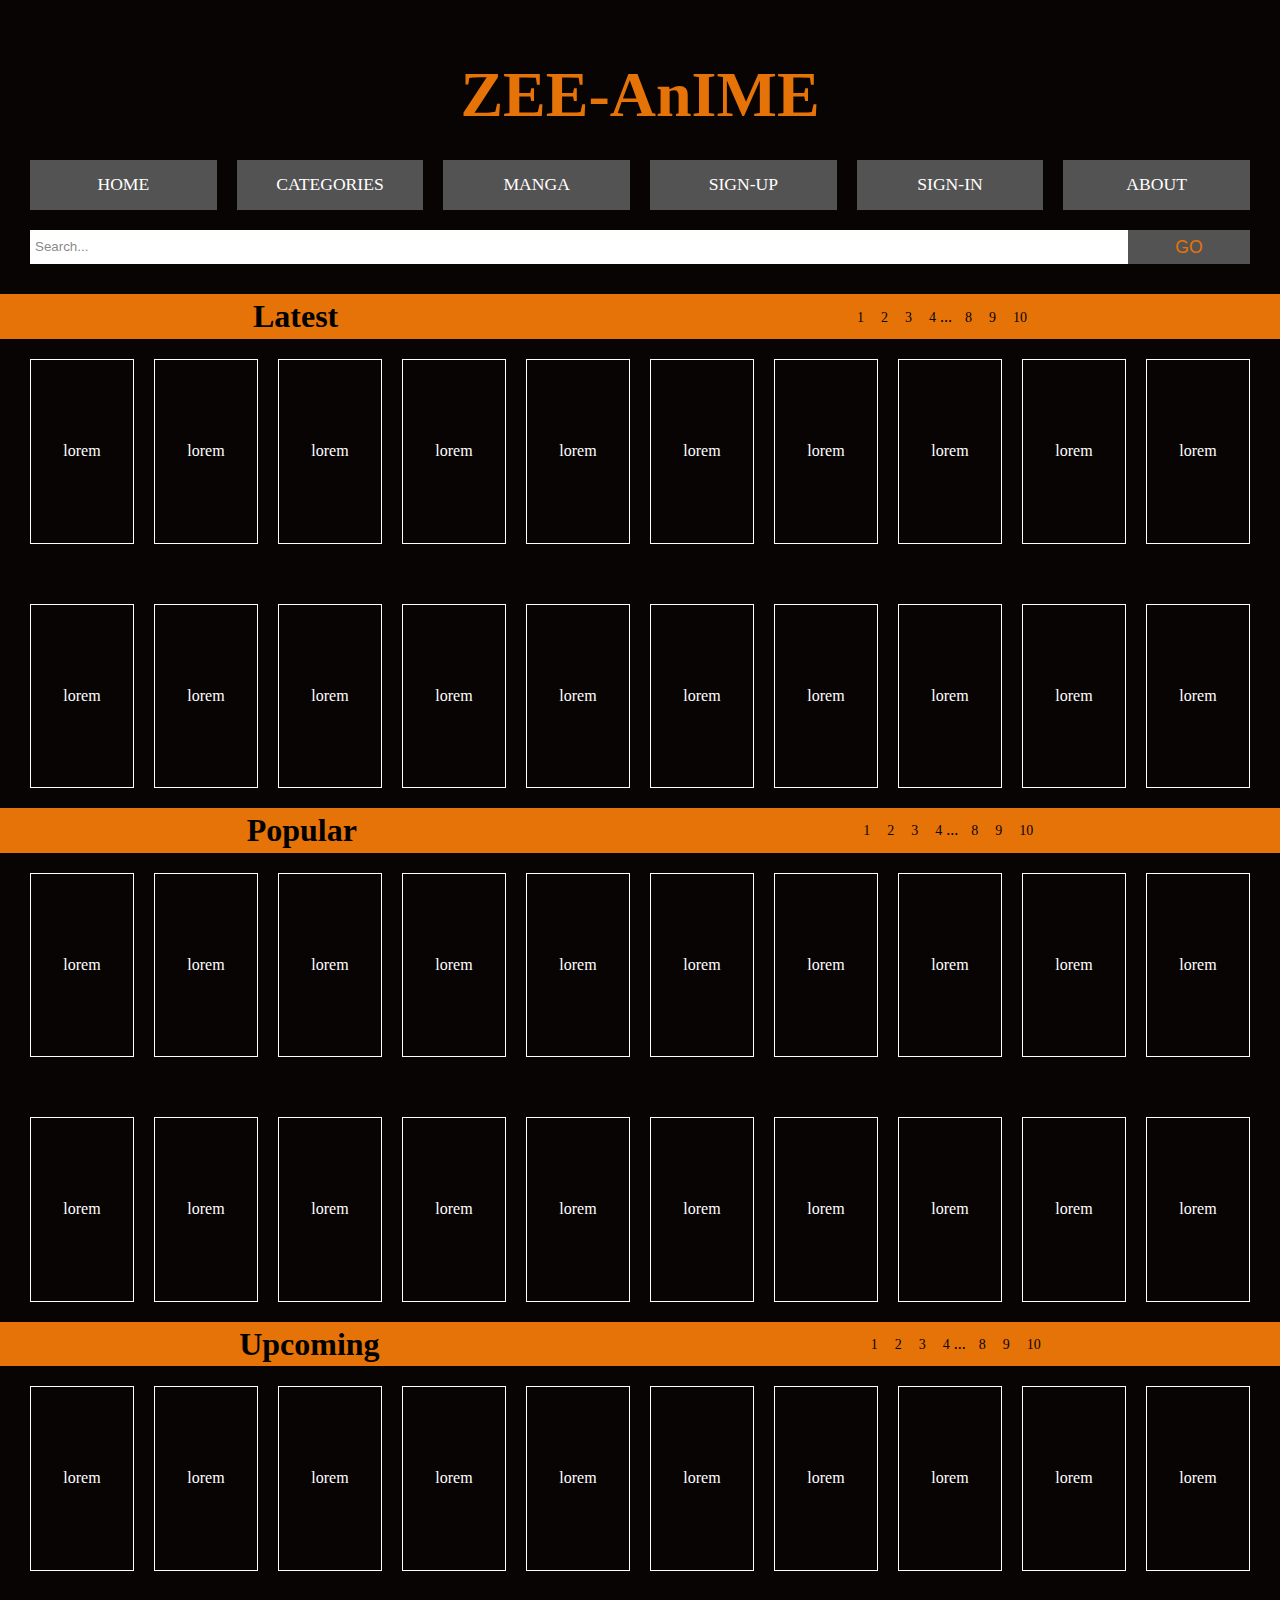
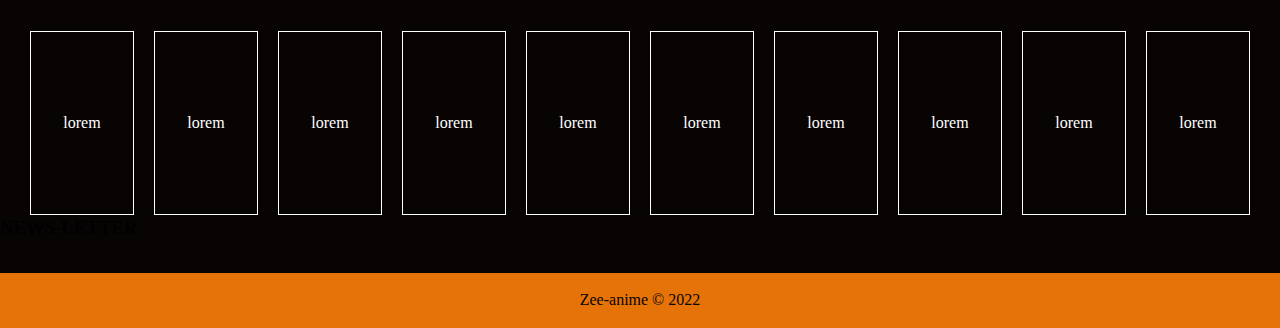
==== index.html @ 3efcdcdb "initial commit" ====
<!DOCTYPE html>
<html lang="en">
<head>
    <meta charset="UTF-8">
    <meta http-equiv="X-UA-Compatible" content="IE=edge">
    <meta name="viewport" content="width=device-width, initial-scale=1.0">
    <title>Zee-anime</title>
    <link rel="stylesheet" href="css/style.css">
    <link rel="stylesheet" href="bootstrap-5.0.2-dist/css/bootstrap-grid.css">

</head>
<body>
    <header>
        <div class="site-name">
            <h1>ZEE-<span>AnIME</span>
               </h1>
        </div>
        <nav>
            <ul>
                <li><a href="index.html">Home</a></li>           
                <li><a href="categories.html">Categories</a></li>
                <li><a href="">Manga</a></li>
                <li><a href="sign-up.html">Sign-Up</a></li>
                <li><a href="sign-in.html">Sign-In</a></li>
                <li><a href="">About</a></li>
            </ul>
        </nav>
        <form class="search">
            <input type="search" placeholder="Search..." class="bar">
            <button type="submit" class="btn" >GO</button> 
        </form>
    </header>
    <main>
        <div class="latest">
            <div class="latest-bar">
                <h1>Latest</h1>
                <div class="latest-next">
                    <a href=""><p>1</p></a>
                    <a href=""><p>2</p></a>
                    <a href=""><p>3</p></a>
                    <a href=""><p>4</p></a>
                    ...<a href=""><p>8</p></a>
                    <a href=""><p>9</p></a>
                    <a href=""><p>10</p></a>
                </div>
            </div>
            <div class="latest-tab">
                <a  href="data/data.html"><p class="vir">lorem</p></a>
                <a  href="data/data3.html"><p class="vir">lorem</p></a>
                <a  href="data/data2.html"><p class="vir">lorem</p></a>
                <a  href="data/data.html"><p class="vir">lorem</p></a>
                <a  href="data/data2.html"><p class="vir">lorem</p></a>
                <a  href="data/data.html"><p class="vir">lorem</p></a>
                <a  href="data/data3.html"><p class="vir">lorem</p></a>
                <a  href="data/data2.html"><p class="vir">lorem</p></a>
                <a  href="data/data3.html"><p class="vir">lorem</p></a>
                <a  href="data/data.html"><p class="vir">lorem</p></a>
                <a  href="data/data2.html"><p class="vir">lorem</p></a>
                <a  href="data/data3.html"><p class="vir">lorem</p></a>
                <a  href="data/data3.html"><p class="vir">lorem</p></a>
                <a  href="data/data2.html"><p class="vir">lorem</p></a>
                <a  href="data/data3.html"><p class="vir">lorem</p></a>
                <a  href="data/data.html"><p class="vir">lorem</p></a>
                <a  href="data/data2.html"><p class="vir">lorem</p></a>
                <a  href="data/data.html"><p class="vir">lorem</p></a>
                <a  href="data/data3.html"><p class="vir">lorem</p></a>
                <a  href="data/data2.html"><p class="vir">lorem</p></a>
            </div>
        </div>
        <div class="popular">
            <div class="popular-bar">
                <h1>Popular</h1>
                <div class="popular-next">
                    <a href=""><p>1</p></a>
                    <a href=""><p>2</p></a>
                    <a href=""><p>3</p></a>
                    <a href=""><p>4</p></a>
                    ...<a href=""><p>8</p></a>
                    <a href=""><p>9</p></a>
                    <a href=""><p>10</p></a>
                </div>
            </div>
            <div class="popular-tab">
                <a  href="data/data.html"><p class="vir">lorem</p></a>
                <a  href="data/data3.html"><p class="vir">lorem</p></a>
                <a  href="data/data2.html"><p class="vir">lorem</p></a>
                <a  href="data/data.html"><p class="vir">lorem</p></a>
                <a  href="data/data2.html"><p class="vir">lorem</p></a>
                <a  href="data/data.html"><p class="vir">lorem</p></a>
                <a  href="data/data3.html"><p class="vir">lorem</p></a>
                <a  href="data/data2.html"><p class="vir">lorem</p></a>
                <a  href="data/data3.html"><p class="vir">lorem</p></a>
                <a  href="data/data.html"><p class="vir">lorem</p></a>
                <a  href="data/data2.html"><p class="vir">lorem</p></a>
                <a  href="data/data3.html"><p class="vir">lorem</p></a>
                <a  href="data/data3.html"><p class="vir">lorem</p></a>
                <a  href="data/data2.html"><p class="vir">lorem</p></a>
                <a  href="data/data3.html"><p class="vir">lorem</p></a>
                <a  href="data/data.html"><p class="vir">lorem</p></a>
                <a  href="data/data2.html"><p class="vir">lorem</p></a>
                <a  href="data/data.html"><p class="vir">lorem</p></a>
                <a  href="data/data3.html"><p class="vir">lorem</p></a>
                <a  href="data/data2.html"><p class="vir">lorem</p></a>
            </div>
        <div class="upcoming">
            <div class="upcoming-bar">
                <h1>Upcoming</h1>
                <div class="upcoming-next">
                    <a href=""><p>1</p></a>
                    <a href=""><p>2</p></a>
                    <a href=""><p>3</p></a>
                    <a href=""><p>4</p></a>
                    ...<a href=""><p>8</p></a>
                    <a href=""><p>9</p></a>
                    <a href=""><p>10</p></a>
                </div>
            </div>
            <div class="upcoming-tab">
                <a  href="data/data.html"><p class="vir">lorem</p></a>
                <a  href="data/data3.html"><p class="vir">lorem</p></a>
                <a  href="data/data2.html"><p class="vir">lorem</p></a>
                <a  href="data/data.html"><p class="vir">lorem</p></a>
                <a  href="data/data2.html"><p class="vir">lorem</p></a>
                <a  href="data/data.html"><p class="vir">lorem</p></a>
                <a  href="data/data3.html"><p class="vir">lorem</p></a>
                <a  href="data/data2.html"><p class="vir">lorem</p></a>
                <a  href="data/data3.html"><p class="vir">lorem</p></a>
                <a  href="data/data.html"><p class="vir">lorem</p></a>
                <a  href="data/data2.html"><p class="vir">lorem</p></a>
                <a  href="data/data3.html"><p class="vir">lorem</p></a>
                <a  href="data/data3.html"><p class="vir">lorem</p></a>
                <a  href="data/data2.html"><p class="vir">lorem</p></a>
                <a  href="data/data3.html"><p class="vir">lorem</p></a>
                <a  href="data/data.html"><p class="vir">lorem</p></a>
                <a  href="data/data2.html"><p class="vir">lorem</p></a>
                <a  href="data/data.html"><p class="vir">lorem</p></a>
                <a  href="data/data3.html"><p class="vir">lorem</p></a>
                <a  href="data/data2.html"><p class="vir">lorem</p></a>
            </div>
            <aside>
                <h3>NEWS-LETTER</h3>
                
            </aside>
    </main>
    <footer>
        <p>Zee-anime &copy; 2022</p>
    </footer>



    <script src="../bootstrap-5.0.2-dist/bootstrap-5.0.2-dist/js/bootstrap.bundle.js"></script>
</body>
</html>
---- css/style.css ----
:root{
    --primary: rgb(230, 115, 7);
    --dark:rgb(8, 4, 4);
    --light:#fff;
    --shadow:0 1px 5px rgba(104,104,104,0.8);
    --danger: rgba(104,104,104,0.8);
}


body{
    background: var(--dark);
}
*{
    margin: 0;
    padding: 0;
    box-sizing: border-box;
    font-family:  url(fonts/Rubik_Distressed/RubikDistressed-Regular.ttf);;
    line-height: 1.4;
}

header{
    margin: auto;
    padding: 30px 30px;
    background: var(--dark);
}

.site-name{
    text-align: center;
    margin: 20px 0;
}

.site-name h1{
    color: var(--primary);
    font-size: 4rem;
}


nav{
    margin-bottom: 20px;
}
nav ul{
    display: grid;
    grid-gap: 20px;
    grid-template-columns: repeat(6, 1fr);
    padding: 0;
    list-style: none;
}

nav a{
    background: var(--danger);
    text-decoration: none;
    text-transform: uppercase;
    color: var(--light);
    display: block;
    padding: 0.8rem;
    text-align: center;
    font-size: 1.1rem;
    transition: 1s;
}
nav a:hover{
    background: var(--primary);
}
.search{
    display: flex;
    
}
.search input{
    border: none;
    outline: none;
    padding: 5px 5px;
    margin: 0;
    min-width: 90%;
}
.search ::placeholder{
    color: var(--danger);
}
.btn{
    min-width: 10%;
    padding: 5px 6px;
    border: 0;
    background-color: var(--danger);
    color: var(--primary);
    font-size: 1.1rem;
}
/* ------------------latest begins------------- */
.latest{
    margin-bottom: 20px;
}

.latest-tab{
    min-width: 100%;
    margin: auto;
    padding: 0px 30px;
    display: grid;
    grid-column-gap: 20px;
    grid-row-gap: 60px;
    grid-template-columns: repeat(auto-fit, minmax(100px, 1fr));;
}
.latest-tab a{
    text-decoration: none;
}
.latest-bar{
    display: flex;
    justify-content: space-between;
    background: var(--primary);
    margin-bottom: 20px;
}
.latest h1{
    text-align: center;
    margin: auto;
}
.latest-next{
    margin: auto;
}
.latest-next a{
    text-decoration: none;
    color: var(--dark);
}
.latest-next p{
    display: inline;
    margin-left: 13px;
    font-size: 14px;
}
.vir{
    border: 1px solid var(--light);
    padding: 80px 10px; 
    color: var(--light);
    text-align: center;
    text-decoration: none;
}
/* --------------end of latest----------------- */
/* ---------------popular begins--------------- */
.popular{
    margin-bottom: 20px;
}
.popular-tab{
    min-width: 100%;
    margin: auto;
    padding: 0px 30px;
    display: grid;
    grid-column-gap: 20px;
    grid-row-gap: 60px;
    grid-template-columns: repeat(auto-fit, minmax(100px, 1fr));;
}
.popular-tab a{
    text-decoration: none;
}
.popular-bar{
    display: flex;
    justify-content: space-between;
    background: var(--primary);
    margin-bottom: 20px;
}

.popular h1{
    text-align: center;
    margin: auto;
}
.popular-next{
    margin: auto;
}
.popular-next a{
    text-decoration: none;
    color: var(--dark);
}
.popular-next p{
    display: inline;
    margin-left: 13px;
    font-size: 14px;
}
/* ----------------end of popular--------------- */

/* ----------------upcoming begins-------------- */
.upcoming{
    margin-top: 20px;
    margin-bottom: 20px;
}
.upcoming-tab{
    min-width: 100%;
    margin: auto;
    padding: 0px 30px;
    display: grid;
    grid-column-gap: 20px;
    grid-row-gap: 60px;
    grid-template-columns: repeat(auto-fit, minmax(100px, 1fr));;
}
.upcoming-tab a{
    text-decoration: none;
}
.upcoming-bar{
    display: flex;
    justify-content: space-between;
    background: var(--primary);
    margin-bottom: 20px;
}

.upcoming h1{
    text-align: center;
    margin: auto;
}
.upcoming-next{
    margin: auto;
}
.upcoming-next a{
    text-decoration: none;
    color: var(--dark);
}
.upcoming-next p{
    display: inline;
    margin-left: 13px;
    font-size: 14px;
}
/* ----------------end of upcoming----------------*/


/* ----------------footer---------------------- */
footer{
    margin-top: 2rem;
    background: var(--primary);
    color: var(--dark);
    text-align: center;
    padding: 1rem;
}
/* --------------end of footer----------------- */

@media(max-width:770px) {
    header nav ul{
    grid-template-columns: 2fr;
    }

}

@media(max-width:500px) {
    .search input{
        min-width: 90%;
    }
    .search button{
        min-width: 10%;
        font-size: 0.6rem;
    }
}
@media(max-width:300px) {
    .latest-tab{
        grid-template-columns: 1fr;
    }
    .search input{
        min-width: 90%;
    }
    .search button{
        min-width: 10%;
        font-size: 0.6rem;
    }
}
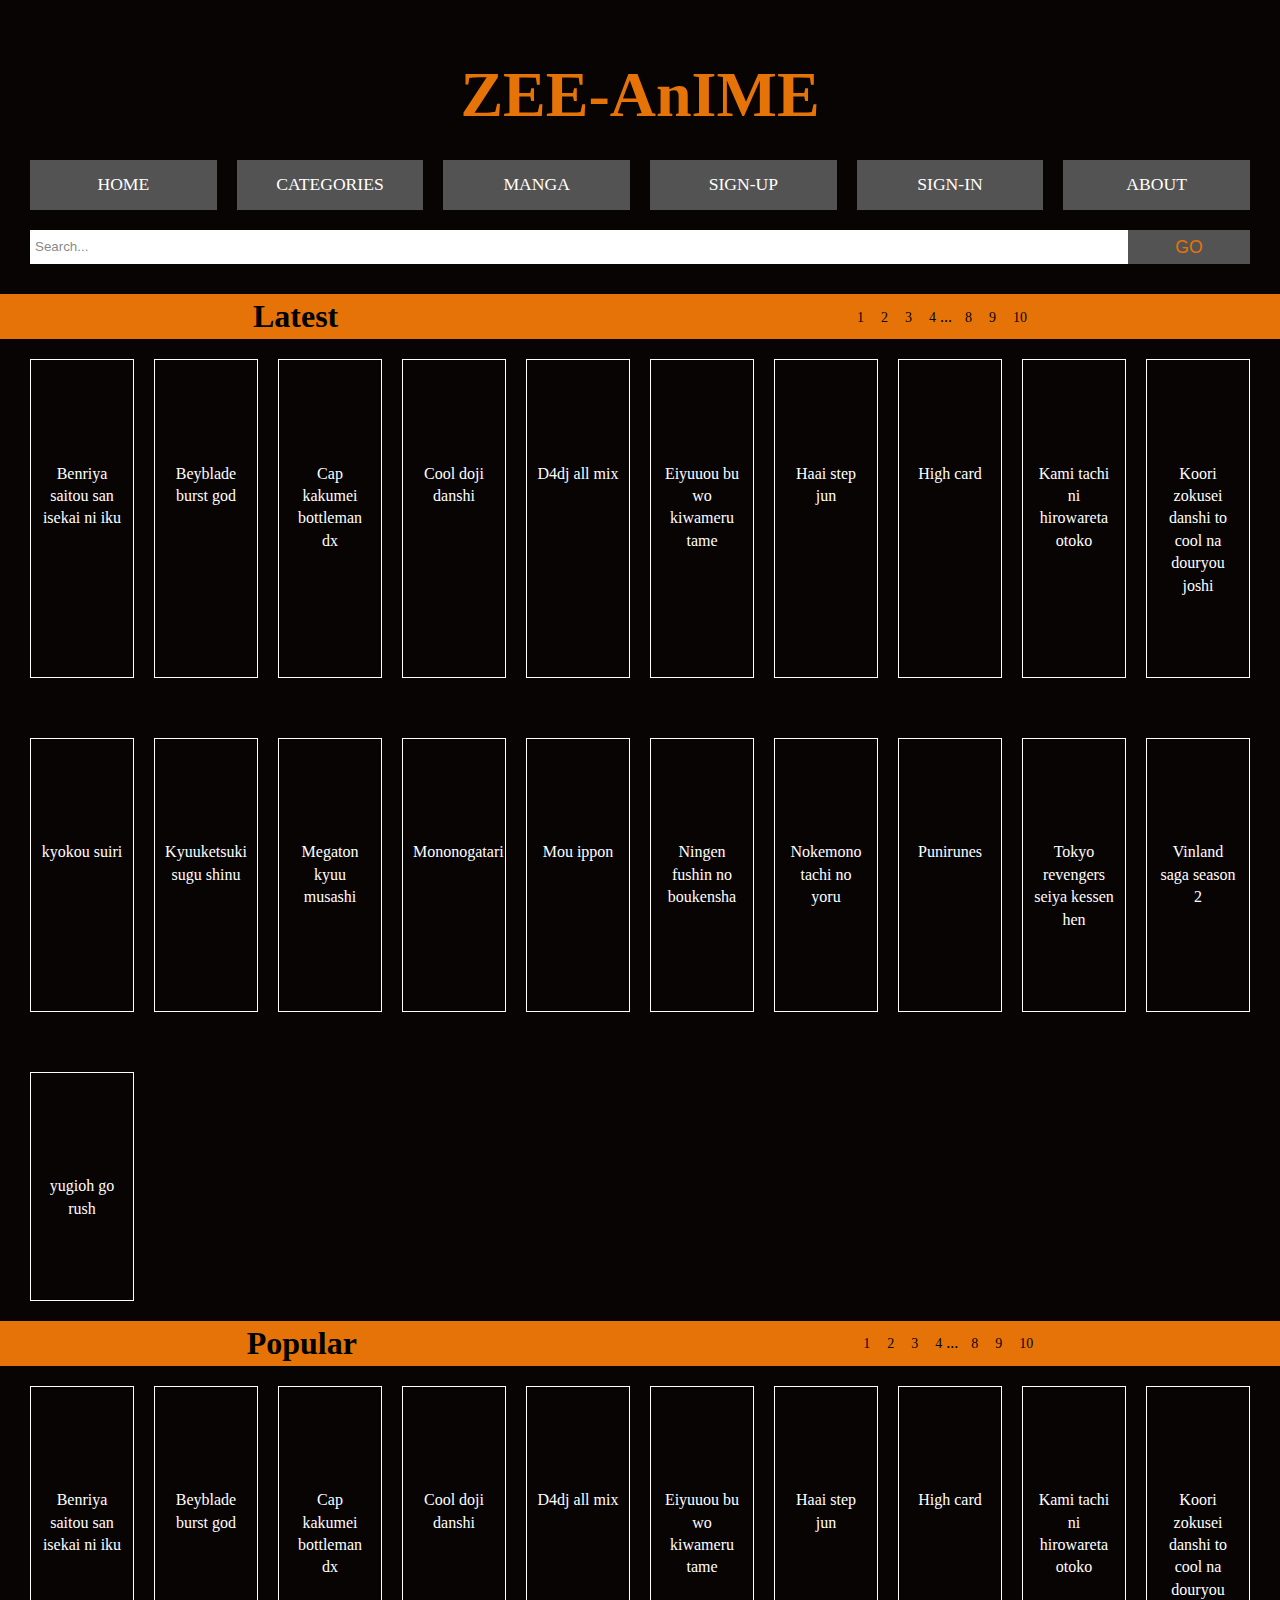
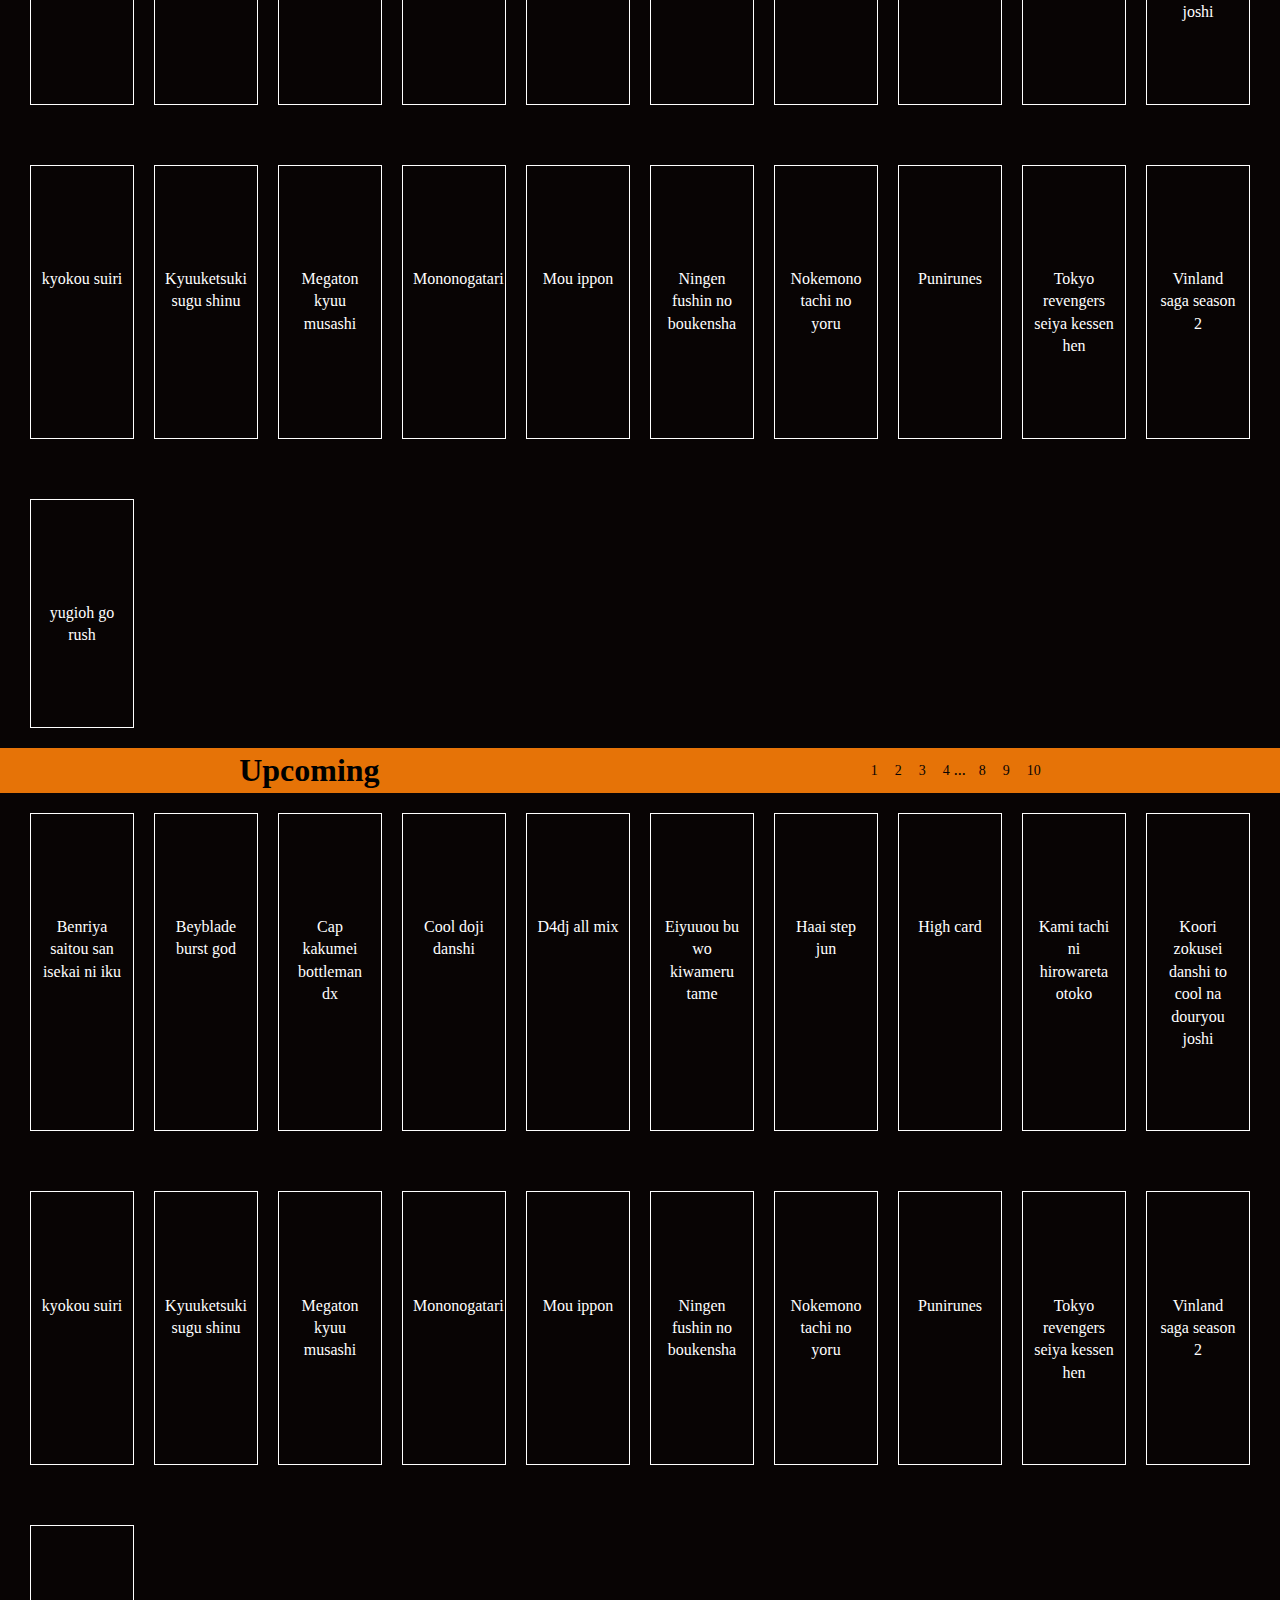
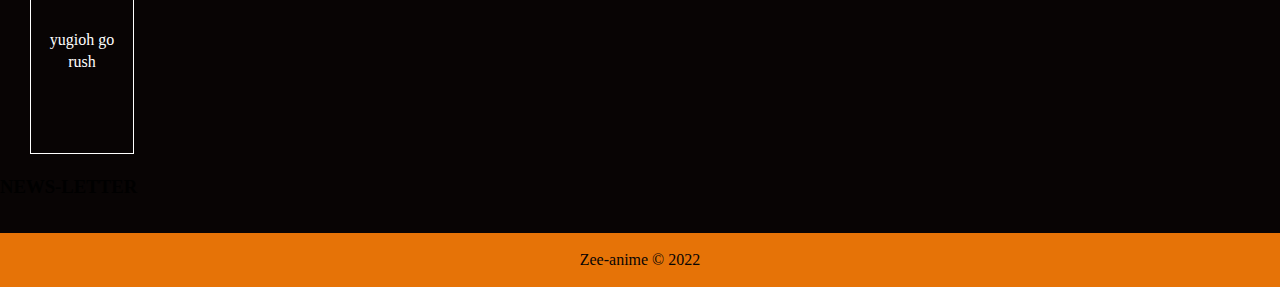
==== commit fc54cf27: "Add files via upload" ====
--- a/index.html
+++ b/index.html
@@ -19,10 +19,10 @@
             <ul>
                 <li><a href="index.html">Home</a></li>           
                 <li><a href="categories.html">Categories</a></li>
-                <li><a href="">Manga</a></li>
+                <li><a href="manga.html">Manga</a></li>
                 <li><a href="sign-up.html">Sign-Up</a></li>
                 <li><a href="sign-in.html">Sign-In</a></li>
-                <li><a href="">About</a></li>
+                <li><a href="about.html">About</a></li>
             </ul>
         </nav>
         <form class="search">
@@ -31,6 +31,8 @@
         </form>
     </header>
     <main>
+        <div class="container1">
+        
         <div class="latest">
             <div class="latest-bar">
                 <h1>Latest</h1>
@@ -45,27 +47,93 @@
                 </div>
             </div>
             <div class="latest-tab">
-                <a  href="data/data.html"><p class="vir">lorem</p></a>
-                <a  href="data/data3.html"><p class="vir">lorem</p></a>
-                <a  href="data/data2.html"><p class="vir">lorem</p></a>
-                <a  href="data/data.html"><p class="vir">lorem</p></a>
-                <a  href="data/data2.html"><p class="vir">lorem</p></a>
-                <a  href="data/data.html"><p class="vir">lorem</p></a>
-                <a  href="data/data3.html"><p class="vir">lorem</p></a>
-                <a  href="data/data2.html"><p class="vir">lorem</p></a>
-                <a  href="data/data3.html"><p class="vir">lorem</p></a>
-                <a  href="data/data.html"><p class="vir">lorem</p></a>
-                <a  href="data/data2.html"><p class="vir">lorem</p></a>
-                <a  href="data/data3.html"><p class="vir">lorem</p></a>
-                <a  href="data/data3.html"><p class="vir">lorem</p></a>
-                <a  href="data/data2.html"><p class="vir">lorem</p></a>
-                <a  href="data/data3.html"><p class="vir">lorem</p></a>
-                <a  href="data/data.html"><p class="vir">lorem</p></a>
-                <a  href="data/data2.html"><p class="vir">lorem</p></a>
-                <a  href="data/data.html"><p class="vir">lorem</p></a>
-                <a  href="data/data3.html"><p class="vir">lorem</p></a>
-                <a  href="data/data2.html"><p class="vir">lorem</p></a>
-            </div>
+                <div class="vir">
+                    <a  href="data/data.html"><img src="images/benriya-saitou-san-isekai-ni-iku-1672328688.png" alt="" class="bg1"></a>
+                    <p>Benriya saitou san isekai ni iku</p>
+                </div>
+                <div class="vir">
+                    <a  href="data/data.html"><img src="images/beyblade-burst-god.png" alt="" class="bg1"></a>
+                    <p>Beyblade burst god</p>
+                </div>
+                <div class="vir">
+                    <a  href="data/data.html"><img src="images/cap-kakumei-bottleman-dx.png" alt="" class="bg1"></a>
+                    <p>Cap kakumei bottleman dx</p>
+                </div>
+                <div class="vir">
+                    <a  href="data/data.html"><img src="images/cool-doji-danshi.png" alt="" class="bg1"></a>
+                    <p>Cool doji danshi</p>
+                </div>
+                <div class="vir">
+                    <a  href="data/data.html"><img src="images/d4dj-all-mix-1672329322.png" alt="" class="bg1"></a>
+                    <p>D4dj all mix</p>
+                </div>
+                <div class="vir">
+                    <a  href="data/data.html"><img src="images/eiyuuou-bu-wo-kiwameru-tame-tenseisu-soshite-sekai-saikyou-no-minarai-kishi-tv-1672329706.png" alt="" class="bg1"></a>
+                    <p>Eiyuuou bu wo kiwameru tame</p>
+                </div>
+                <div class="vir">
+                    <a  href="data/data.html"><img src="images/haai-step-jun.png" alt="" class="bg1"></a>
+                    <p>Haai step jun</p>
+                </div>
+                <div class="vir">
+                    <a  href="data/data.html"><img src="images/high-card-1672330114.png" alt="" class="bg1"></a>
+                    <p>High card</p>
+                </div>
+                <div class="vir">
+                    <a  href="data/data.html"><img src="images/kami-tachi-ni-hirowareta-otoko-2nd-season-1672330617.png" alt="" class="bg1"></a>
+                    <p>Kami tachi ni hirowareta otoko</p>
+                </div>
+                <div class="vir">
+                    <a  href="data/data.html"><img src="images/koori-zokusei-danshi-to-cool-na-douryou-joshi-1672330793 (1).png" alt="" class="bg1"></a>
+                    <p>Koori zokusei danshi to cool na douryou joshi</p>
+                </div>
+                <div class="vir">
+                    <a  href="data/data.html"><img src="images/kyokou-suiri-2nd-season-1672331068.png" alt="" class="bg1"></a>
+                    <p>kyokou suiri</p>
+                </div>
+                <div class="vir">
+                    <a  href="data/data.html"><img src="images/kyuuketsuki-sugu-shinu-2nd-season-1672331169.png" alt="" class="bg1"></a>
+                    <p>Kyuuketsuki sugu shinu</p>
+                </div>
+                <div class="vir">
+                    <a  href="data/data.html"><img src="images/megaton-kyuu-musashi-2nd-season-1663209916.png" alt="" class="bg1"></a>
+                    <p>Megaton kyuu musashi</p>
+                </div>
+                <div class="vir">
+                    <a  href="data/data.html"><img src="images/mononogatari-1672331485.png" alt="" class="bg1"></a>
+                    <p>Mononogatari</p>
+                </div>
+                <div class="vir">
+                    <a  href="data/data.html"><img src="images/mou-ippon-1672331529.png" alt="" class="bg1"></a>
+                    <p>Mou ippon</p>
+                </div>
+                <div class="vir">
+                    <a  href="data/data.html"><img src="images/ningen-fushin-no-boukensha-tachi-ga-sekai-wo-sukuu-you-desu-1672331809.png" alt="" class="bg1"></a>
+                    <p>Ningen fushin no boukensha</p>
+                </div>
+                <div class="vir">
+                    <a  href="data/data.html"><img src="images/nokemono-tachi-no-yoru-1672331882.png" alt="" class="bg1"></a>
+                    <p>Nokemono tachi no yoru</p>
+                </div>
+                <div class="vir">
+                    <a  href="data/data.html"><img src="images/punirunes.png" alt="" class="bg1"></a>
+                    <p>Punirunes</p>
+                </div>
+                <div class="vir">
+                    <a  href="data/data.html"><img src="images/tokyo-revengers-seiya-kessen-hen-1672332928.png" alt="" class="bg1"></a>
+                    <p>Tokyo revengers seiya kessen hen</p>
+                </div>
+                <div class="vir">
+                    <a  href="data/data.html"><img src="images/vinland-saga-season-2-1672333695.png" alt="" class="bg1"></a>
+                    <p>Vinland saga season 2</p>
+                </div>
+                <div class="vir">
+                    <a  href="data/data.html"><img src="images/yugioh-go-rush.png" alt="" class="bg1"></a>
+                    <p>yugioh go rush</p>
+                </div>
+                
+                
+                            </div>
         </div>
         <div class="popular">
             <div class="popular-bar">
@@ -81,26 +149,92 @@
                 </div>
             </div>
             <div class="popular-tab">
-                <a  href="data/data.html"><p class="vir">lorem</p></a>
-                <a  href="data/data3.html"><p class="vir">lorem</p></a>
-                <a  href="data/data2.html"><p class="vir">lorem</p></a>
-                <a  href="data/data.html"><p class="vir">lorem</p></a>
-                <a  href="data/data2.html"><p class="vir">lorem</p></a>
-                <a  href="data/data.html"><p class="vir">lorem</p></a>
-                <a  href="data/data3.html"><p class="vir">lorem</p></a>
-                <a  href="data/data2.html"><p class="vir">lorem</p></a>
-                <a  href="data/data3.html"><p class="vir">lorem</p></a>
-                <a  href="data/data.html"><p class="vir">lorem</p></a>
-                <a  href="data/data2.html"><p class="vir">lorem</p></a>
-                <a  href="data/data3.html"><p class="vir">lorem</p></a>
-                <a  href="data/data3.html"><p class="vir">lorem</p></a>
-                <a  href="data/data2.html"><p class="vir">lorem</p></a>
-                <a  href="data/data3.html"><p class="vir">lorem</p></a>
-                <a  href="data/data.html"><p class="vir">lorem</p></a>
-                <a  href="data/data2.html"><p class="vir">lorem</p></a>
-                <a  href="data/data.html"><p class="vir">lorem</p></a>
-                <a  href="data/data3.html"><p class="vir">lorem</p></a>
-                <a  href="data/data2.html"><p class="vir">lorem</p></a>
+                <div class="vir">
+                    <a  href="data/data.html"><img src="images/benriya-saitou-san-isekai-ni-iku-1672328688.png" alt="" class="bg1"></a>
+                    <p>Benriya saitou san isekai ni iku</p>
+                </div>
+                <div class="vir">
+                    <a  href="data/data.html"><img src="images/beyblade-burst-god.png" alt="" class="bg1"></a>
+                    <p>Beyblade burst god</p>
+                </div>
+                <div class="vir">
+                    <a  href="data/data.html"><img src="images/cap-kakumei-bottleman-dx.png" alt="" class="bg1"></a>
+                    <p>Cap kakumei bottleman dx</p>
+                </div>
+                <div class="vir">
+                    <a  href="data/data.html"><img src="images/cool-doji-danshi.png" alt="" class="bg1"></a>
+                    <p>Cool doji danshi</p>
+                </div>
+                <div class="vir">
+                    <a  href="data/data.html"><img src="images/d4dj-all-mix-1672329322.png" alt="" class="bg1"></a>
+                    <p>D4dj all mix</p>
+                </div>
+                <div class="vir">
+                    <a  href="data/data.html"><img src="images/eiyuuou-bu-wo-kiwameru-tame-tenseisu-soshite-sekai-saikyou-no-minarai-kishi-tv-1672329706.png" alt="" class="bg1"></a>
+                    <p>Eiyuuou bu wo kiwameru tame</p>
+                </div>
+                <div class="vir">
+                    <a  href="data/data.html"><img src="images/haai-step-jun.png" alt="" class="bg1"></a>
+                    <p>Haai step jun</p>
+                </div>
+                <div class="vir">
+                    <a  href="data/data.html"><img src="images/high-card-1672330114.png" alt="" class="bg1"></a>
+                    <p>High card</p>
+                </div>
+                <div class="vir">
+                    <a  href="data/data.html"><img src="images/kami-tachi-ni-hirowareta-otoko-2nd-season-1672330617.png" alt="" class="bg1"></a>
+                    <p>Kami tachi ni hirowareta otoko</p>
+                </div>
+                <div class="vir">
+                    <a  href="data/data.html"><img src="images/koori-zokusei-danshi-to-cool-na-douryou-joshi-1672330793 (1).png" alt="" class="bg1"></a>
+                    <p>Koori zokusei danshi to cool na douryou joshi</p>
+                </div>
+                <div class="vir">
+                    <a  href="data/data.html"><img src="images/kyokou-suiri-2nd-season-1672331068.png" alt="" class="bg1"></a>
+                    <p>kyokou suiri</p>
+                </div>
+                <div class="vir">
+                    <a  href="data/data.html"><img src="images/kyuuketsuki-sugu-shinu-2nd-season-1672331169.png" alt="" class="bg1"></a>
+                    <p>Kyuuketsuki sugu shinu</p>
+                </div>
+                <div class="vir">
+                    <a  href="data/data.html"><img src="images/megaton-kyuu-musashi-2nd-season-1663209916.png" alt="" class="bg1"></a>
+                    <p>Megaton kyuu musashi</p>
+                </div>
+                <div class="vir">
+                    <a  href="data/data.html"><img src="images/mononogatari-1672331485.png" alt="" class="bg1"></a>
+                    <p>Mononogatari</p>
+                </div>
+                <div class="vir">
+                    <a  href="data/data.html"><img src="images/mou-ippon-1672331529.png" alt="" class="bg1"></a>
+                    <p>Mou ippon</p>
+                </div>
+                <div class="vir">
+                    <a  href="data/data.html"><img src="images/ningen-fushin-no-boukensha-tachi-ga-sekai-wo-sukuu-you-desu-1672331809.png" alt="" class="bg1"></a>
+                    <p>Ningen fushin no boukensha</p>
+                </div>
+                <div class="vir">
+                    <a  href="data/data.html"><img src="images/nokemono-tachi-no-yoru-1672331882.png" alt="" class="bg1"></a>
+                    <p>Nokemono tachi no yoru</p>
+                </div>
+                <div class="vir">
+                    <a  href="data/data.html"><img src="images/punirunes.png" alt="" class="bg1"></a>
+                    <p>Punirunes</p>
+                </div>
+                <div class="vir">
+                    <a  href="data/data.html"><img src="images/tokyo-revengers-seiya-kessen-hen-1672332928.png" alt="" class="bg1"></a>
+                    <p>Tokyo revengers seiya kessen hen</p>
+                </div>
+                <div class="vir">
+                    <a  href="data/data.html"><img src="images/vinland-saga-season-2-1672333695.png" alt="" class="bg1"></a>
+                    <p>Vinland saga season 2</p>
+                </div>
+                <div class="vir">
+                    <a  href="data/data.html"><img src="images/yugioh-go-rush.png" alt="" class="bg1"></a>
+                    <p>yugioh go rush</p>
+                </div>
+                
+                
             </div>
         <div class="upcoming">
             <div class="upcoming-bar">
@@ -116,38 +250,100 @@
                 </div>
             </div>
             <div class="upcoming-tab">
-                <a  href="data/data.html"><p class="vir">lorem</p></a>
-                <a  href="data/data3.html"><p class="vir">lorem</p></a>
-                <a  href="data/data2.html"><p class="vir">lorem</p></a>
-                <a  href="data/data.html"><p class="vir">lorem</p></a>
-                <a  href="data/data2.html"><p class="vir">lorem</p></a>
-                <a  href="data/data.html"><p class="vir">lorem</p></a>
-                <a  href="data/data3.html"><p class="vir">lorem</p></a>
-                <a  href="data/data2.html"><p class="vir">lorem</p></a>
-                <a  href="data/data3.html"><p class="vir">lorem</p></a>
-                <a  href="data/data.html"><p class="vir">lorem</p></a>
-                <a  href="data/data2.html"><p class="vir">lorem</p></a>
-                <a  href="data/data3.html"><p class="vir">lorem</p></a>
-                <a  href="data/data3.html"><p class="vir">lorem</p></a>
-                <a  href="data/data2.html"><p class="vir">lorem</p></a>
-                <a  href="data/data3.html"><p class="vir">lorem</p></a>
-                <a  href="data/data.html"><p class="vir">lorem</p></a>
-                <a  href="data/data2.html"><p class="vir">lorem</p></a>
-                <a  href="data/data.html"><p class="vir">lorem</p></a>
-                <a  href="data/data3.html"><p class="vir">lorem</p></a>
-                <a  href="data/data2.html"><p class="vir">lorem</p></a>
-            </div>
-            <aside>
-                <h3>NEWS-LETTER</h3>
-                
-            </aside>
+                <div class="vir">
+                    <a  href="data/data.html"><img src="images/benriya-saitou-san-isekai-ni-iku-1672328688.png" alt="" class="bg1"></a>
+                    <p>Benriya saitou san isekai ni iku</p>
+                </div>
+                <div class="vir">
+                    <a  href="data/data.html"><img src="images/beyblade-burst-god.png" alt="" class="bg1"></a>
+                    <p>Beyblade burst god</p>
+                </div>
+                <div class="vir">
+                    <a  href="data/data.html"><img src="images/cap-kakumei-bottleman-dx.png" alt="" class="bg1"></a>
+                    <p>Cap kakumei bottleman dx</p>
+                </div>
+                <div class="vir">
+                    <a  href="data/data.html"><img src="images/cool-doji-danshi.png" alt="" class="bg1"></a>
+                    <p>Cool doji danshi</p>
+                </div>
+                <div class="vir">
+                    <a  href="data/data.html"><img src="images/d4dj-all-mix-1672329322.png" alt="" class="bg1"></a>
+                    <p>D4dj all mix</p>
+                </div>
+                <div class="vir">
+                    <a  href="data/data.html"><img src="images/eiyuuou-bu-wo-kiwameru-tame-tenseisu-soshite-sekai-saikyou-no-minarai-kishi-tv-1672329706.png" alt="" class="bg1"></a>
+                    <p>Eiyuuou bu wo kiwameru tame</p>
+                </div>
+                <div class="vir">
+                    <a  href="data/data.html"><img src="images/haai-step-jun.png" alt="" class="bg1"></a>
+                    <p>Haai step jun</p>
+                </div>
+                <div class="vir">
+                    <a  href="data/data.html"><img src="images/high-card-1672330114.png" alt="" class="bg1"></a>
+                    <p>High card</p>
+                </div>
+                <div class="vir">
+                    <a  href="data/data.html"><img src="images/kami-tachi-ni-hirowareta-otoko-2nd-season-1672330617.png" alt="" class="bg1"></a>
+                    <p>Kami tachi ni hirowareta otoko</p>
+                </div>
+                <div class="vir">
+                    <a  href="data/data.html"><img src="images/koori-zokusei-danshi-to-cool-na-douryou-joshi-1672330793 (1).png" alt="" class="bg1"></a>
+                    <p>Koori zokusei danshi to cool na douryou joshi</p>
+                </div>
+                <div class="vir">
+                    <a  href="data/data.html"><img src="images/kyokou-suiri-2nd-season-1672331068.png" alt="" class="bg1"></a>
+                    <p>kyokou suiri</p>
+                </div>
+                <div class="vir">
+                    <a  href="data/data.html"><img src="images/kyuuketsuki-sugu-shinu-2nd-season-1672331169.png" alt="" class="bg1"></a>
+                    <p>Kyuuketsuki sugu shinu</p>
+                </div>
+                <div class="vir">
+                    <a  href="data/data.html"><img src="images/megaton-kyuu-musashi-2nd-season-1663209916.png" alt="" class="bg1"></a>
+                    <p>Megaton kyuu musashi</p>
+                </div>
+                <div class="vir">
+                    <a  href="data/data.html"><img src="images/mononogatari-1672331485.png" alt="" class="bg1"></a>
+                    <p>Mononogatari</p>
+                </div>
+                <div class="vir">
+                    <a  href="data/data.html"><img src="images/mou-ippon-1672331529.png" alt="" class="bg1"></a>
+                    <p>Mou ippon</p>
+                </div>
+                <div class="vir">
+                    <a  href="data/data.html"><img src="images/ningen-fushin-no-boukensha-tachi-ga-sekai-wo-sukuu-you-desu-1672331809.png" alt="" class="bg1"></a>
+                    <p>Ningen fushin no boukensha</p>
+                </div>
+                <div class="vir">
+                    <a  href="data/data.html"><img src="images/nokemono-tachi-no-yoru-1672331882.png" alt="" class="bg1"></a>
+                    <p>Nokemono tachi no yoru</p>
+                </div>
+                <div class="vir">
+                    <a  href="data/data.html"><img src="images/punirunes.png" alt="" class="bg1"></a>
+                    <p>Punirunes</p>
+                </div>
+                <div class="vir">
+                    <a  href="data/data.html"><img src="images/tokyo-revengers-seiya-kessen-hen-1672332928.png" alt="" class="bg1"></a>
+                    <p>Tokyo revengers seiya kessen hen</p>
+                </div>
+                <div class="vir">
+                    <a  href="data/data.html"><img src="images/vinland-saga-season-2-1672333695.png" alt="" class="bg1"></a>
+                    <p>Vinland saga season 2</p>
+                </div>
+                <div class="vir">
+                    <a  href="data/data.html"><img src="images/yugioh-go-rush.png" alt="" class="bg1"></a>
+                    <p>yugioh go rush</p>
+                </div>
+                
+            </div>
+        </div>
+        <div class="container2">
+            <h3>NEWS-LETTER</h3>   
+        </div>
+
     </main>
     <footer>
         <p>Zee-anime &copy; 2022</p>
     </footer>
-
-
-
-    <script src="../bootstrap-5.0.2-dist/bootstrap-5.0.2-dist/js/bootstrap.bundle.js"></script>
 </body>
 </html>